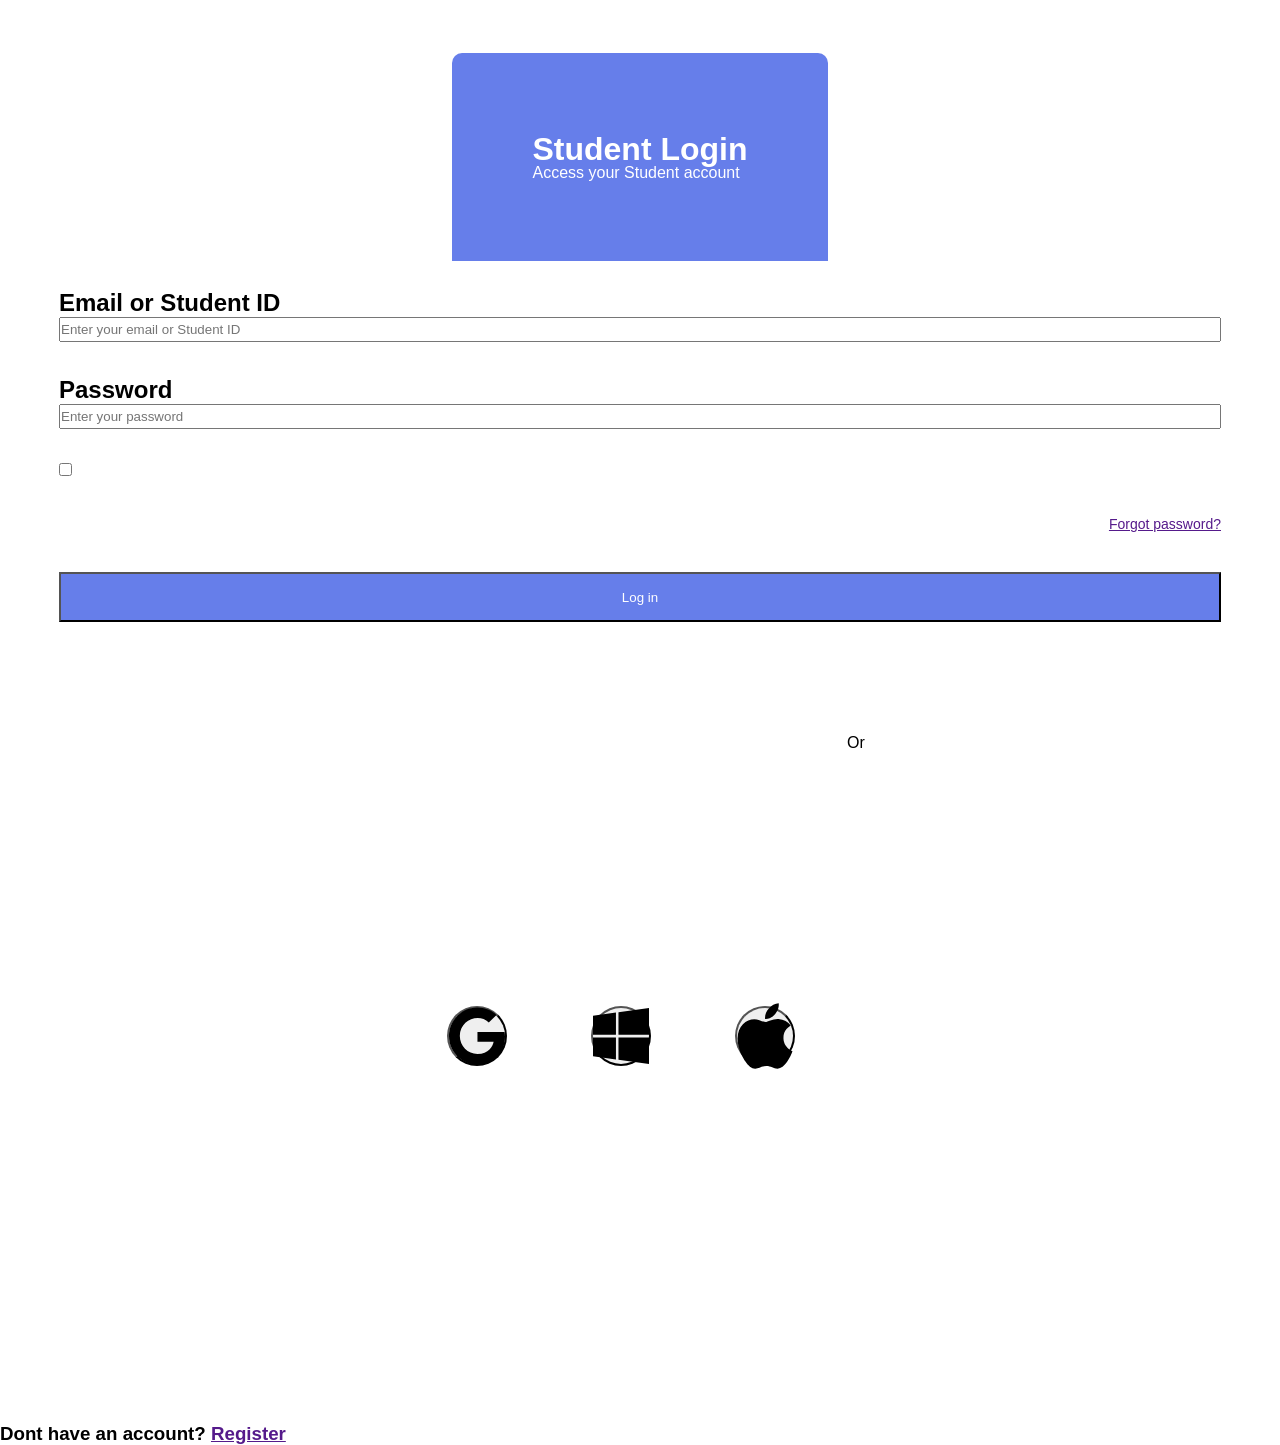
==== index.html @ 9b0318dd "123" ====
<!DOCTYPE html>
<html lang="en">

<head>
    <meta charset="UTF-8">
    <meta name="viewport" content="width=device-width, initial-scale=1.0">
    <link rel="stylesheet" href="styles.css">
    <title>Register</title>
    <link rel="stylesheet" href="styles.css">
    <link rel="stylesheet" href="reset.css">
    <link
        href="https://fonts.googleapis.com/css2?family=Poppins:ital,wght@0,100;0,200;0,300;0,400;0,500;0,600;0,700;0,800;0,900;1,100;1,200;1,300;1,400;1,500;1,600;1,700;1,800;1,900&display=swap"
        rel="stylesheet">
</head>

<body>
    <div>
        <header>
            <h1>Student Login</h1>
            <p>Access your Student account</p>
        </header>
        <section>
            <h2>Email or Student ID</h2>
            <input type="text" placeholder="Enter your email or Student ID" class="e">
        </section>
        <section>
            <h2>Password</h2>
            <input type="text" placeholder="Enter your password" class="e">
        </section>
        <section class="r">
            <input type="checkbox" class="t">
            <a href="" class="y">Forgot password?</a>
            <button class="butt">Log in</button>
        </section>
    </div>
    <section>
    </section>
    <section class="butt1">
        <div class="ukons">
            <div class="container">
                <div class="ukon">
                    <button class="ukon"><svg stroke="currentColor" fill="currentColor" stroke-width="0"
                            viewBox="0 0 488 512" height="200px" width="200px" xmlns="http://www.w3.org/2000/svg">
                            <path
                                d="M488 261.8C488 403.3 391.1 504 248 504 110.8 504 0 393.2 0 256S110.8 8 248 8c66.8 0 123 24.5 166.3 64.9l-67.5 64.9C258.5 52.6 94.3 116.6 94.3 256c0 86.5 69.1 156.6 153.7 156.6 98.2 0 135-70.4 140.8-106.9H248v-85.3h236.1c2.3 12.7 3.9 24.9 3.9 41.4z">
                            </path>
                        </svg></button>
                </div>
                <div class="ukon">
                    <button class="ukon"><svg stroke="currentColor" fill="currentColor" stroke-width="0"
                            viewBox="0 0 448 512" height="200px" width="200px" xmlns="http://www.w3.org/2000/svg">
                            <path
                                d="M0 93.7l183.6-25.3v177.4H0V93.7zm0 324.6l183.6 25.3V268.4H0v149.9zm203.8 28L448 480V268.4H203.8v177.9zm0-380.6v180.1H448V32L203.8 65.7z">
                            </path>
                        </svg></button>
                </div>
                <div class="ukon">
                    <button class="ukon"><svg stroke="currentColor" fill="currentColor" stroke-width="0"
                            viewBox="0 0 384 512" height="200px" width="200px" xmlns="http://www.w3.org/2000/svg">
                            <path
                                d="M318.7 268.7c-.2-36.7 16.4-64.4 50-84.8-18.8-26.9-47.2-41.7-84.7-44.6-35.5-2.8-74.3 20.7-88.5 20.7-15 0-49.4-19.7-76.4-19.7C63.3 141.2 4 184.8 4 273.5q0 39.3 14.4 81.2c12.8 36.7 59 126.7 107.2 125.2 25.2-.6 43-17.9 75.8-17.9 31.8 0 48.3 17.9 76.4 17.9 48.6-.7 90.4-82.5 102.6-119.3-65.2-30.7-61.7-90-61.7-91.9zm-56.6-164.2c27.3-32.4 24.8-61.9 24-72.5-24.1 1.4-52 16.4-67.9 34.9-17.5 19.8-27.8 44.3-25.6 71.9 26.1 2 49.9-11.4 69.5-34.3z">
                            </path>
                        </svg></button>
                </div>
                <p class="Or">Or</p>
            </div>
        </div>
        </div>
        </div>
    </section>
    <h3>Dont have an account?
        <a href="">Register</a>
    </h3>
    </div>
</body>

</html>
---- styles.css ----
* {
    box-sizing: border-box;
    margin: 0;
    padding: 0;
}

body {
    background-color: rgb(255, 255, 255);
    font-family: 'Arial', sans-serif;
    justify-self: center;

}

div {
    min-height: 60vh;
    max-width: 1800px;
    padding: 20px;
    margin: 2em;
    font-family: 'Arial', sans-serif;
    border-radius: 40px;
    background-color: white;
    display: flex;
    flex-direction: column;
    gap: 20px;
}

header {
    margin: 1px;
    padding: 80px;
    background-color: #667eea;
    line-height: 1;
    display: flex;
    flex-direction: column;
    justify-self: start;
    align-self: center;
    border-radius: 10px 10px 0 0;
    color: white;
}

section {
    margin: 7px;
}
.ukon{
    display: flex;
    justify-content: center;
    height: 60px;
    width: 60px;
    border-radius: 100%;
    align-items: center;
}
.ukons{
    display: flex;
    justify-content: center;
    align-items: center;
    padding: 1px;
    gap: 4%;
}
.container{
    display: flex;
    flex-direction: row;
    justify-content: center;
}
.e{
    height: 25px;
    width: 100%;
}
.butt{
    height: 50px;
    grid-area: "b";
    background-color: #667eea;
    color: white;
}
.t{
    display: flex;
    justify-self: start;
    grid-area: "tc";
    
}
.y{
    display: flex;
    font-size: 14px;
    justify-self: end;
    grid-area: "yc";
}
.r{
    display: grid;
    gap: 40px;
    grid-template-areas: "b" "tc" "yc yc";
}
.or{
    display: flex;
    justify-self: center;
    flex-direction: column;
    font: center;
}
.container{
    display: flex;
    justify-self: center;
}
---- styles.css ----
* {
    box-sizing: border-box;
    margin: 0;
    padding: 0;
}

body {
    background-color: rgb(255, 255, 255);
    font-family: 'Arial', sans-serif;
    justify-self: center;

}

div {
    min-height: 60vh;
    max-width: 1800px;
    padding: 20px;
    margin: 2em;
    font-family: 'Arial', sans-serif;
    border-radius: 40px;
    background-color: white;
    display: flex;
    flex-direction: column;
    gap: 20px;
}

header {
    margin: 1px;
    padding: 80px;
    background-color: #667eea;
    line-height: 1;
    display: flex;
    flex-direction: column;
    justify-self: start;
    align-self: center;
    border-radius: 10px 10px 0 0;
    color: white;
}

section {
    margin: 7px;
}
.ukon{
    display: flex;
    justify-content: center;
    height: 60px;
    width: 60px;
    border-radius: 100%;
    align-items: center;
}
.ukons{
    display: flex;
    justify-content: center;
    align-items: center;
    padding: 1px;
    gap: 4%;
}
.container{
    display: flex;
    flex-direction: row;
    justify-content: center;
}
.e{
    height: 25px;
    width: 100%;
}
.butt{
    height: 50px;
    grid-area: "b";
    background-color: #667eea;
    color: white;
}
.t{
    display: flex;
    justify-self: start;
    grid-area: "tc";
    
}
.y{
    display: flex;
    font-size: 14px;
    justify-self: end;
    grid-area: "yc";
}
.r{
    display: grid;
    gap: 40px;
    grid-template-areas: "b" "tc" "yc yc";
}
.or{
    display: flex;
    justify-self: center;
    flex-direction: column;
    font: center;
}
.container{
    display: flex;
    justify-self: center;
}
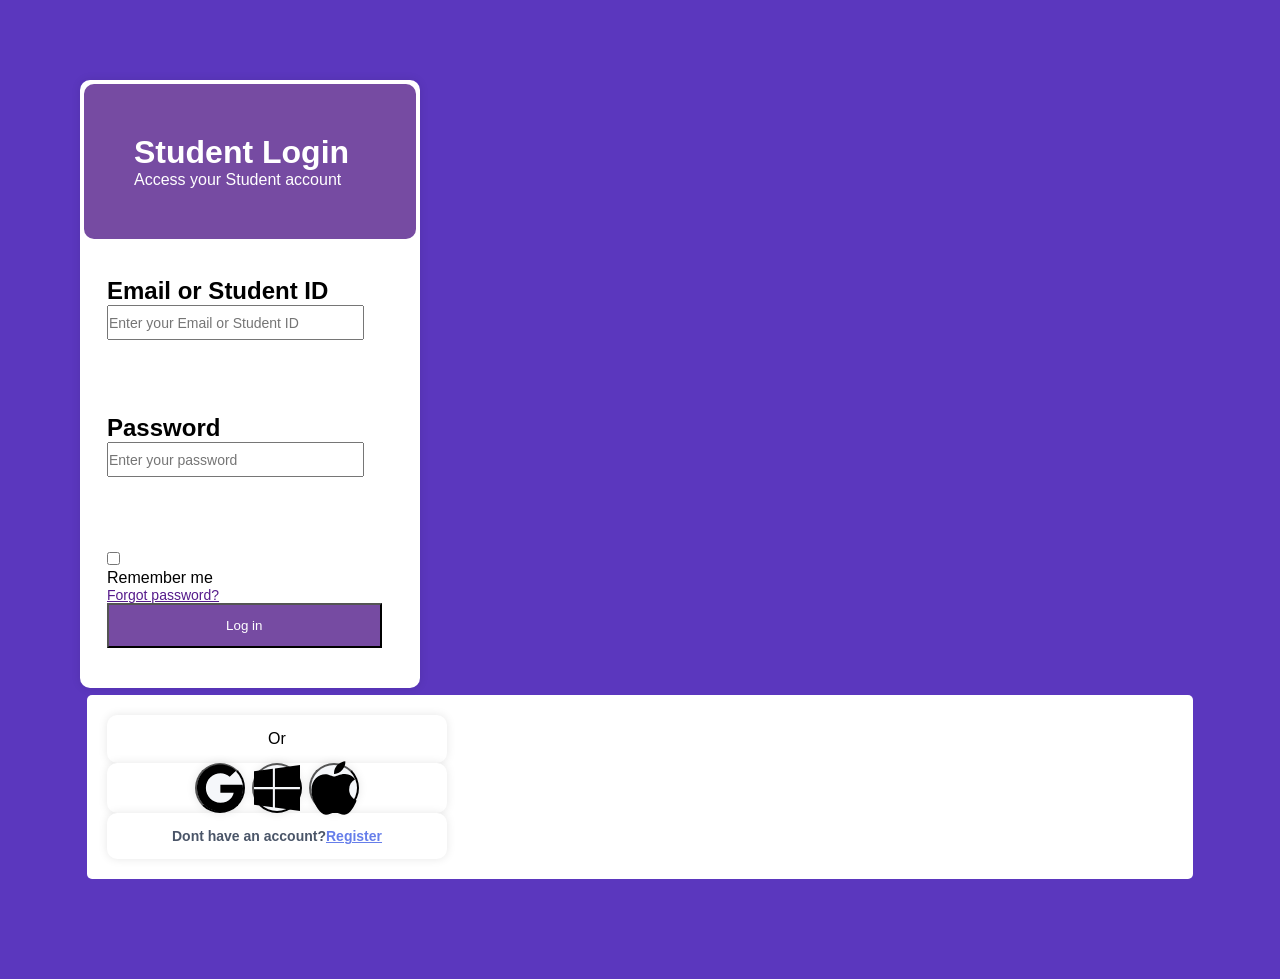
==== commit b7b4e67c: "12313" ====
--- a/index.html
+++ b/index.html
@@ -1,18 +1,13 @@
 <!DOCTYPE html>
 <html lang="en">
-
 <head>
     <meta charset="UTF-8">
     <meta name="viewport" content="width=device-width, initial-scale=1.0">
-    <link rel="stylesheet" href="styles.css">
-    <title>Register</title>
-    <link rel="stylesheet" href="styles.css">
+    <title>Zxc Регистрация</title>
+     <link rel="stylesheet" href="styles.css">
     <link rel="stylesheet" href="reset.css">
-    <link
-        href="https://fonts.googleapis.com/css2?family=Poppins:ital,wght@0,100;0,200;0,300;0,400;0,500;0,600;0,700;0,800;0,900;1,100;1,200;1,300;1,400;1,500;1,600;1,700;1,800;1,900&display=swap"
-        rel="stylesheet">
+    <link href="https://fonts.googleapis.com/css2?family=Poppins:ital,wght@0,100;0,200;0,300;0,400;0,500;0,600;0,700;0,800;0,900;1,100;1,200;1,300;1,400;1,500;1,600;1,700;1,800;1,900&display=swap" rel="stylesheet">
 </head>
-
 <body>
     <div>
         <header>
@@ -20,58 +15,52 @@
             <p>Access your Student account</p>
         </header>
         <section>
-            <h2>Email or Student ID</h2>
-            <input type="text" placeholder="Enter your email or Student ID" class="e">
+            <h2>Email or Student ID</h2> 
+            <input type="text" placeholder="Enter your Email or Student ID" class="emapas">
         </section>
         <section>
             <h2>Password</h2>
-            <input type="text" placeholder="Enter your password" class="e">
-        </section>
-        <section class="r">
-            <input type="checkbox" class="t">
-            <a href="" class="y">Forgot password?</a>
+            <input type="text" placeholder="Enter your password" class="emapas">
+            </section>
+            <section>
+            <input type="checkbox">
+            <p>Remember me</p>
+            <a href="" class="forgpas">Forgot password?</a>
             <button class="butt">Log in</button>
         </section>
-    </div>
-    <section>
-    </section>
-    <section class="butt1">
-        <div class="ukons">
+        </div>
+             <section class="butt1">
+                <div><p class="o">Or</p></div>
             <div class="container">
-                <div class="ukon">
-                    <button class="ukon"><svg stroke="currentColor" fill="currentColor" stroke-width="0"
+                <div class="icon">
+                    <button class="icon"><svg stroke="currentColor" fill="currentColor" stroke-width="0"
                             viewBox="0 0 488 512" height="200px" width="200px" xmlns="http://www.w3.org/2000/svg">
                             <path
                                 d="M488 261.8C488 403.3 391.1 504 248 504 110.8 504 0 393.2 0 256S110.8 8 248 8c66.8 0 123 24.5 166.3 64.9l-67.5 64.9C258.5 52.6 94.3 116.6 94.3 256c0 86.5 69.1 156.6 153.7 156.6 98.2 0 135-70.4 140.8-106.9H248v-85.3h236.1c2.3 12.7 3.9 24.9 3.9 41.4z">
                             </path>
                         </svg></button>
                 </div>
-                <div class="ukon">
-                    <button class="ukon"><svg stroke="currentColor" fill="currentColor" stroke-width="0"
+                <div class="icon">
+                    <button class="icon"><svg stroke="currentColor" fill="currentColor" stroke-width="0"
                             viewBox="0 0 448 512" height="200px" width="200px" xmlns="http://www.w3.org/2000/svg">
                             <path
                                 d="M0 93.7l183.6-25.3v177.4H0V93.7zm0 324.6l183.6 25.3V268.4H0v149.9zm203.8 28L448 480V268.4H203.8v177.9zm0-380.6v180.1H448V32L203.8 65.7z">
                             </path>
                         </svg></button>
                 </div>
-                <div class="ukon">
-                    <button class="ukon"><svg stroke="currentColor" fill="currentColor" stroke-width="0"
+                <div class="icon">
+                    <button class="icon"><svg stroke="currentColor" fill="currentColor" stroke-width="0"
                             viewBox="0 0 384 512" height="200px" width="200px" xmlns="http://www.w3.org/2000/svg">
                             <path
                                 d="M318.7 268.7c-.2-36.7 16.4-64.4 50-84.8-18.8-26.9-47.2-41.7-84.7-44.6-35.5-2.8-74.3 20.7-88.5 20.7-15 0-49.4-19.7-76.4-19.7C63.3 141.2 4 184.8 4 273.5q0 39.3 14.4 81.2c12.8 36.7 59 126.7 107.2 125.2 25.2-.6 43-17.9 75.8-17.9 31.8 0 48.3 17.9 76.4 17.9 48.6-.7 90.4-82.5 102.6-119.3-65.2-30.7-61.7-90-61.7-91.9zm-56.6-164.2c27.3-32.4 24.8-61.9 24-72.5-24.1 1.4-52 16.4-67.9 34.9-17.5 19.8-27.8 44.3-25.6 71.9 26.1 2 49.9-11.4 69.5-34.3z">
                             </path>
-                        </svg></button>
+                        </svg></button></div>
                 </div>
-                <p class="Or">Or</p>
             </div>
+        <div>
+        <h3 class="dont">Dont have an account?
+            <a href="" class="reg">Register</a>
+        </h3>
         </div>
-        </div>
-        </div>
-    </section>
-    <h3>Dont have an account?
-        <a href="">Register</a>
-    </h3>
-    </div>
-</body>
-
+    </body>
 </html>
--- a/styles.css
+++ b/styles.css
@@ -5,95 +5,103 @@
 }
 
 body {
-    background-color: rgb(255, 255, 255);
+    background-color: rgb(91, 55, 190);
     font-family: 'Arial', sans-serif;
+    padding: 80px;
     justify-self: center;
-
+    align-items: center;
 }
 
 div {
-    min-height: 60vh;
-    max-width: 1800px;
-    padding: 20px;
-    margin: 2em;
-    font-family: 'Arial', sans-serif;
-    border-radius: 40px;
     background-color: white;
+    box-shadow: 0 0 10px rgba(0, 0, 0, 0.1);
+    width: 340px;
     display: flex;
     flex-direction: column;
-    gap: 20px;
+    gap: 7px;
+    border-radius: 10px;
 }
 
 header {
-    margin: 1px;
-    padding: 80px;
-    background-color: #667eea;
-    line-height: 1;
     display: flex;
     flex-direction: column;
     justify-self: start;
-    align-self: center;
-    border-radius: 10px 10px 0 0;
+    background-color: #764ba2;
     color: white;
+    margin: 4px;
+    padding: 50px;
+    border-radius: 10px;
 }
 
 section {
     margin: 7px;
 }
-.ukon{
+
+.emapas {
+    height: 35px;
+    width: 90%;
+    font-size: 14px;
+}
+
+.forgpas {
+    display: flex;
+    flex-direction: column;
+    font-size: 14px;
+    justify-self: end;
+}
+
+.butt {
+    height: 45px;
+    background-color: #764ba2;
+    color: white;
+    width: 96%;
+}
+
+.icon {
+    display: flex;
+    flex-direction: row;
+    border-radius: 100%;
+    background-color: #f5f7fa;
+    height: 50px;
+    width: 50px;
+    align-items: center;
+    justify-content: center;
+}
+
+.dont {
     display: flex;
     justify-content: center;
-    height: 60px;
-    width: 60px;
-    border-radius: 100%;
-    align-items: center;
+    font-size: 14px;
+    color: #4a5568;
+    padding: 15px;
 }
-.ukons{
+
+.reg {
     display: flex;
     justify-content: center;
-    align-items: center;
-    padding: 1px;
-    gap: 4%;
+    color: #667eea;
+    font-size: 14px;
 }
-.container{
+
+.container {
     display: flex;
     flex-direction: row;
     justify-content: center;
 }
-.e{
-    height: 25px;
-    width: 100%;
+
+.o {
+    display: flex;
+    flex-direction: column;
+    justify-content: center;
+    align-items: center;
+    padding: 15px;
 }
-.butt{
-    height: 50px;
-    grid-area: "b";
-    background-color: #667eea;
-    color: white;
+
+section {
+    background-color: white;
+    padding: 20px;
+    margin-bottom: 20px;
+    border-radius: 5px;
+    justify-content: center;
+    align-items: center;
 }
-.t{
-    display: flex;
-    justify-self: start;
-    grid-area: "tc";
-    
-}
-.y{
-    display: flex;
-    font-size: 14px;
-    justify-self: end;
-    grid-area: "yc";
-}
-.r{
-    display: grid;
-    gap: 40px;
-    grid-template-areas: "b" "tc" "yc yc";
-}
-.or{
-    display: flex;
-    justify-self: center;
-    flex-direction: column;
-    font: center;
-}
-.container{
-    display: flex;
-    justify-self: center;
-}
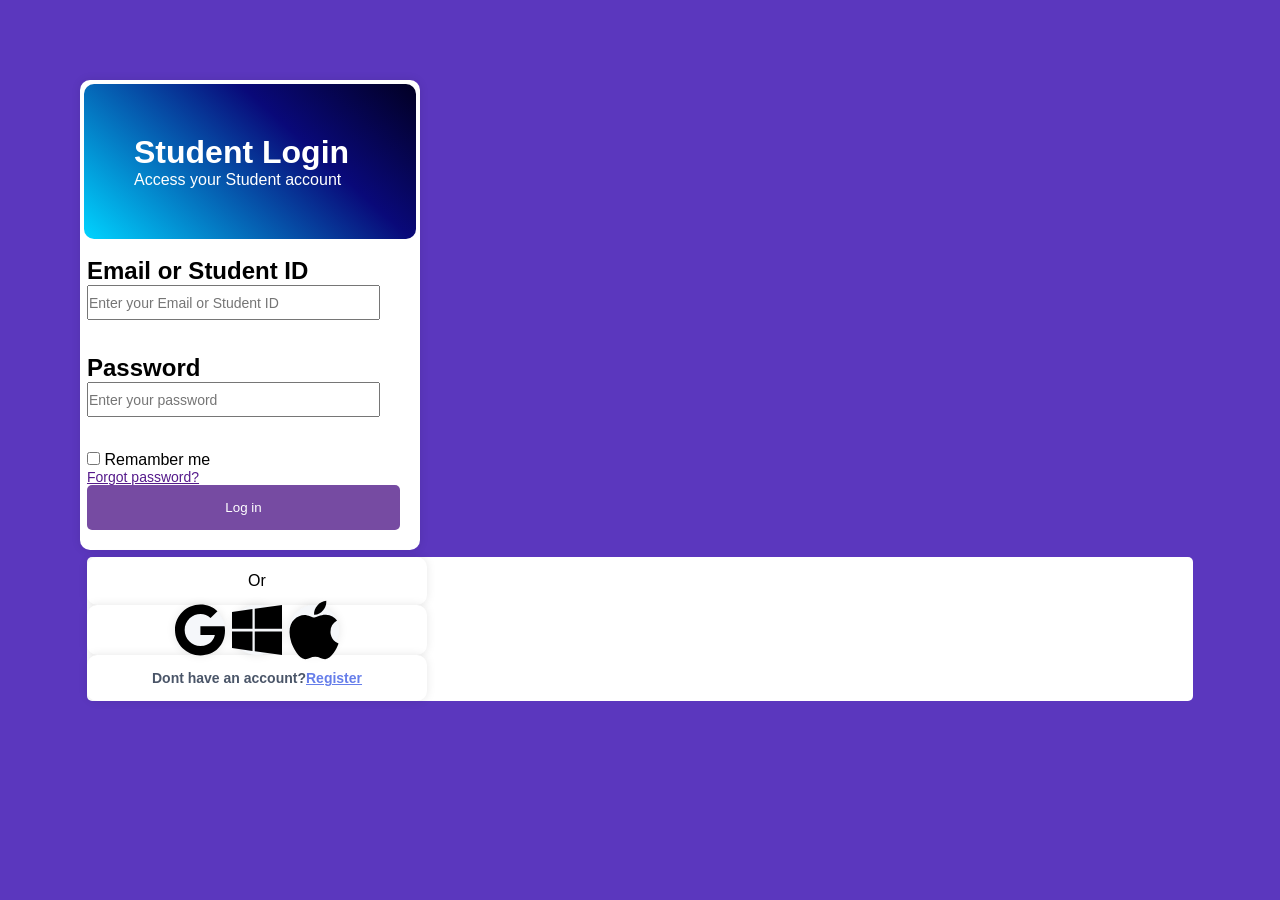
==== commit 426adda0: "123" ====
--- a/index.html
+++ b/index.html
@@ -1,13 +1,17 @@
 <!DOCTYPE html>
 <html lang="en">
+
 <head>
     <meta charset="UTF-8">
     <meta name="viewport" content="width=device-width, initial-scale=1.0">
     <title>Zxc Регистрация</title>
-     <link rel="stylesheet" href="styles.css">
+    <link rel="stylesheet" href="styles.css">
     <link rel="stylesheet" href="reset.css">
-    <link href="https://fonts.googleapis.com/css2?family=Poppins:ital,wght@0,100;0,200;0,300;0,400;0,500;0,600;0,700;0,800;0,900;1,100;1,200;1,300;1,400;1,500;1,600;1,700;1,800;1,900&display=swap" rel="stylesheet">
+    <link
+        href="https://fonts.googleapis.com/css2?family=Poppins:ital,wght@0,100;0,200;0,300;0,400;0,500;0,600;0,700;0,800;0,900;1,100;1,200;1,300;1,400;1,500;1,600;1,700;1,800;1,900&display=swap"
+        rel="stylesheet">
 </head>
+
 <body>
     <div>
         <header>
@@ -15,52 +19,56 @@
             <p>Access your Student account</p>
         </header>
         <section>
-            <h2>Email or Student ID</h2> 
+            <h2>Email or Student ID</h2>
             <input type="text" placeholder="Enter your Email or Student ID" class="emapas">
         </section>
         <section>
             <h2>Password</h2>
             <input type="text" placeholder="Enter your password" class="emapas">
-            </section>
-            <section>
-            <input type="checkbox">
-            <p>Remember me</p>
+        </section>
+        <section class="checkbox">
+            <input type="checkbox" id="check">
+            <label for="check">Remamber me</label>
             <a href="" class="forgpas">Forgot password?</a>
             <button class="butt">Log in</button>
         </section>
+    </div>
+    <section class="div">
+        <div>
+            <p class="or">Or</p>
         </div>
-             <section class="butt1">
-                <div><p class="o">Or</p></div>
-            <div class="container">
-                <div class="icon">
-                    <button class="icon"><svg stroke="currentColor" fill="currentColor" stroke-width="0"
-                            viewBox="0 0 488 512" height="200px" width="200px" xmlns="http://www.w3.org/2000/svg">
-                            <path
-                                d="M488 261.8C488 403.3 391.1 504 248 504 110.8 504 0 393.2 0 256S110.8 8 248 8c66.8 0 123 24.5 166.3 64.9l-67.5 64.9C258.5 52.6 94.3 116.6 94.3 256c0 86.5 69.1 156.6 153.7 156.6 98.2 0 135-70.4 140.8-106.9H248v-85.3h236.1c2.3 12.7 3.9 24.9 3.9 41.4z">
-                            </path>
-                        </svg></button>
-                </div>
-                <div class="icon">
-                    <button class="icon"><svg stroke="currentColor" fill="currentColor" stroke-width="0"
-                            viewBox="0 0 448 512" height="200px" width="200px" xmlns="http://www.w3.org/2000/svg">
-                            <path
-                                d="M0 93.7l183.6-25.3v177.4H0V93.7zm0 324.6l183.6 25.3V268.4H0v149.9zm203.8 28L448 480V268.4H203.8v177.9zm0-380.6v180.1H448V32L203.8 65.7z">
-                            </path>
-                        </svg></button>
-                </div>
-                <div class="icon">
-                    <button class="icon"><svg stroke="currentColor" fill="currentColor" stroke-width="0"
-                            viewBox="0 0 384 512" height="200px" width="200px" xmlns="http://www.w3.org/2000/svg">
-                            <path
-                                d="M318.7 268.7c-.2-36.7 16.4-64.4 50-84.8-18.8-26.9-47.2-41.7-84.7-44.6-35.5-2.8-74.3 20.7-88.5 20.7-15 0-49.4-19.7-76.4-19.7C63.3 141.2 4 184.8 4 273.5q0 39.3 14.4 81.2c12.8 36.7 59 126.7 107.2 125.2 25.2-.6 43-17.9 75.8-17.9 31.8 0 48.3 17.9 76.4 17.9 48.6-.7 90.4-82.5 102.6-119.3-65.2-30.7-61.7-90-61.7-91.9zm-56.6-164.2c27.3-32.4 24.8-61.9 24-72.5-24.1 1.4-52 16.4-67.9 34.9-17.5 19.8-27.8 44.3-25.6 71.9 26.1 2 49.9-11.4 69.5-34.3z">
-                            </path>
-                        </svg></button></div>
-                </div>
+        <div class="container">
+            <div class="icon">
+                <button class="icon"><svg stroke="currentColor" fill="currentColor" stroke-width="0"
+                        viewBox="0 0 488 512" height="200px" width="200px" xmlns="http://www.w3.org/2000/svg">
+                        <path
+                            d="M488 261.8C488 403.3 391.1 504 248 504 110.8 504 0 393.2 0 256S110.8 8 248 8c66.8 0 123 24.5 166.3 64.9l-67.5 64.9C258.5 52.6 94.3 116.6 94.3 256c0 86.5 69.1 156.6 153.7 156.6 98.2 0 135-70.4 140.8-106.9H248v-85.3h236.1c2.3 12.7 3.9 24.9 3.9 41.4z">
+                        </path>
+                    </svg></button>
             </div>
+            <div class="icon">
+                <button class="icon"><svg stroke="currentColor" fill="currentColor" stroke-width="0"
+                        viewBox="0 0 448 512" height="200px" width="200px" xmlns="http://www.w3.org/2000/svg">
+                        <path
+                            d="M0 93.7l183.6-25.3v177.4H0V93.7zm0 324.6l183.6 25.3V268.4H0v149.9zm203.8 28L448 480V268.4H203.8v177.9zm0-380.6v180.1H448V32L203.8 65.7z">
+                        </path>
+                    </svg></button>
+            </div>
+            <div class="icon">
+                <button class="icon"><svg stroke="currentColor" fill="currentColor" stroke-width="0"
+                        viewBox="0 0 384 512" height="200px" width="200px" xmlns="http://www.w3.org/2000/svg">
+                        <path
+                            d="M318.7 268.7c-.2-36.7 16.4-64.4 50-84.8-18.8-26.9-47.2-41.7-84.7-44.6-35.5-2.8-74.3 20.7-88.5 20.7-15 0-49.4-19.7-76.4-19.7C63.3 141.2 4 184.8 4 273.5q0 39.3 14.4 81.2c12.8 36.7 59 126.7 107.2 125.2 25.2-.6 43-17.9 75.8-17.9 31.8 0 48.3 17.9 76.4 17.9 48.6-.7 90.4-82.5 102.6-119.3-65.2-30.7-61.7-90-61.7-91.9zm-56.6-164.2c27.3-32.4 24.8-61.9 24-72.5-24.1 1.4-52 16.4-67.9 34.9-17.5 19.8-27.8 44.3-25.6 71.9 26.1 2 49.9-11.4 69.5-34.3z">
+                        </path>
+                    </svg></button>
+            </div>
+        </div>
+        </div>
         <div>
-        <h3 class="dont">Dont have an account?
-            <a href="" class="reg">Register</a>
-        </h3>
+            <h3 class="dont">Dont have an account? 
+                <a href="" class="reg">Register</a>
+            </h3>
         </div>
-    </body>
+</body>
+
 </html>
--- a/styles.css
+++ b/styles.css
@@ -26,7 +26,10 @@
     display: flex;
     flex-direction: column;
     justify-self: start;
-    background-color: #764ba2;
+    background: linear-gradient(222deg,
+            rgba(2, 0, 36, 1) 0%,
+            rgba(9, 9, 121, 1) 35%,
+            rgba(0, 212, 255, 1) 100%);
     color: white;
     margin: 4px;
     padding: 50px;
@@ -35,6 +38,8 @@
 
 section {
     margin: 7px;
+
+
 }
 
 .emapas {
@@ -55,6 +60,26 @@
     background-color: #764ba2;
     color: white;
     width: 96%;
+    border-radius: 5px;
+    outline: none;
+}
+
+button {
+    background: #3498db;
+    outline: none;
+    border: none;
+}
+
+button:hover {
+    background: #2980b9;
+    outline: none;
+    border: none;
+}
+
+button:active {
+    background: #1c5985;
+    outline: none;
+    border: none;
 }
 
 .icon {
@@ -89,7 +114,7 @@
     justify-content: center;
 }
 
-.o {
+.or {
     display: flex;
     flex-direction: column;
     justify-content: center;
@@ -99,9 +124,15 @@
 
 section {
     background-color: white;
-    padding: 20px;
     margin-bottom: 20px;
     border-radius: 5px;
     justify-content: center;
     align-items: center;
 }
+
+.checkbox {
+    input[type="checkbox"]:checked+label {
+        color: #3498db;
+        font-weight: bold;
+    }
+}
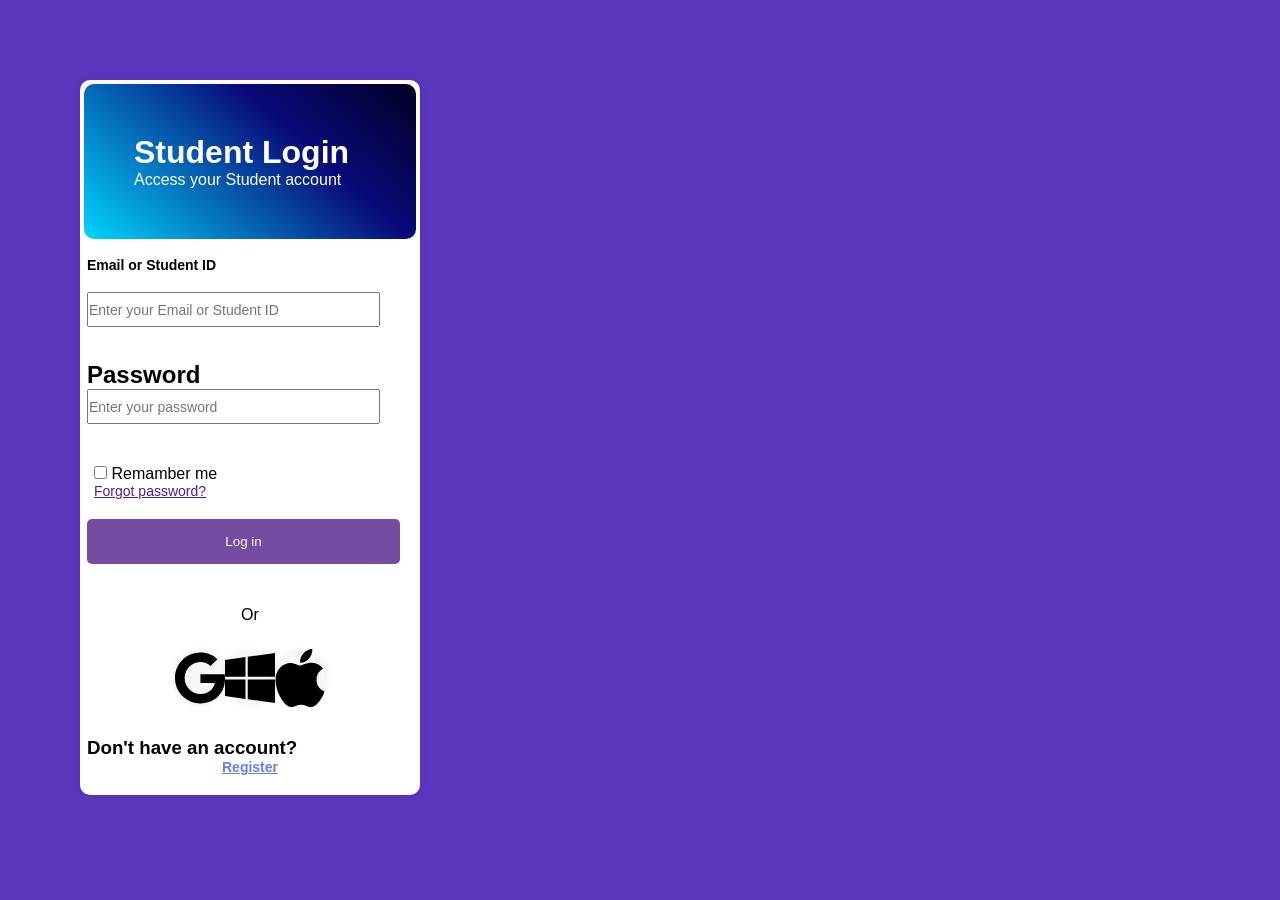
==== commit fd48c1c8: "Готовая работа" ====
--- a/index.html
+++ b/index.html
@@ -4,40 +4,38 @@
 <head>
     <meta charset="UTF-8">
     <meta name="viewport" content="width=device-width, initial-scale=1.0">
-    <title>Zxc Регистрация</title>
+    <title>Регистрация</title>
     <link rel="stylesheet" href="styles.css">
     <link rel="stylesheet" href="reset.css">
-    <link
-        href="https://fonts.googleapis.com/css2?family=Poppins:ital,wght@0,100;0,200;0,300;0,400;0,500;0,600;0,700;0,800;0,900;1,100;1,200;1,300;1,400;1,500;1,600;1,700;1,800;1,900&display=swap"
-        rel="stylesheet">
 </head>
 
 <body>
     <div>
         <header>
+            <form action="/api/register" method="post" class="start"></form>
             <h1>Student Login</h1>
             <p>Access your Student account</p>
         </header>
         <section>
-            <h2>Email or Student ID</h2>
+            <h2 class="emapas">Email or Student ID</h2>
             <input type="text" placeholder="Enter your Email or Student ID" class="emapas">
         </section>
         <section>
-            <h2>Password</h2>
+            <h2 class="password">Password</h2>
             <input type="text" placeholder="Enter your password" class="emapas">
         </section>
-        <section class="checkbox">
-            <input type="checkbox" id="check">
-            <label for="check">Remamber me</label>
-            <a href="" class="forgpas">Forgot password?</a>
+        <section>
+            <section class="checkbox">
+                <input type="checkbox" id="check">
+                <label for="check">Remamber me</label>
+                <a href="" class="forgpas">Forgot password?</a>
+            </section>
             <button class="butt">Log in</button>
         </section>
-    </div>
-    <section class="div">
-        <div>
+        <span>
             <p class="or">Or</p>
-        </div>
-        <div class="container">
+        </span>
+        <section class="container">
             <div class="icon">
                 <button class="icon"><svg stroke="currentColor" fill="currentColor" stroke-width="0"
                         viewBox="0 0 488 512" height="200px" width="200px" xmlns="http://www.w3.org/2000/svg">
@@ -62,13 +60,13 @@
                         </path>
                     </svg></button>
             </div>
-        </div>
-        </div>
-        <div>
-            <h3 class="dont">Dont have an account? 
-                <a href="" class="reg">Register</a>
+        </section>
+        <section>
+            <h3 class="account">Don't have an account?
+                <a href="Register.html" class="reg">Register</a>
             </h3>
-        </div>
+        </section>
+    </div>
 </body>
 
 </html>
